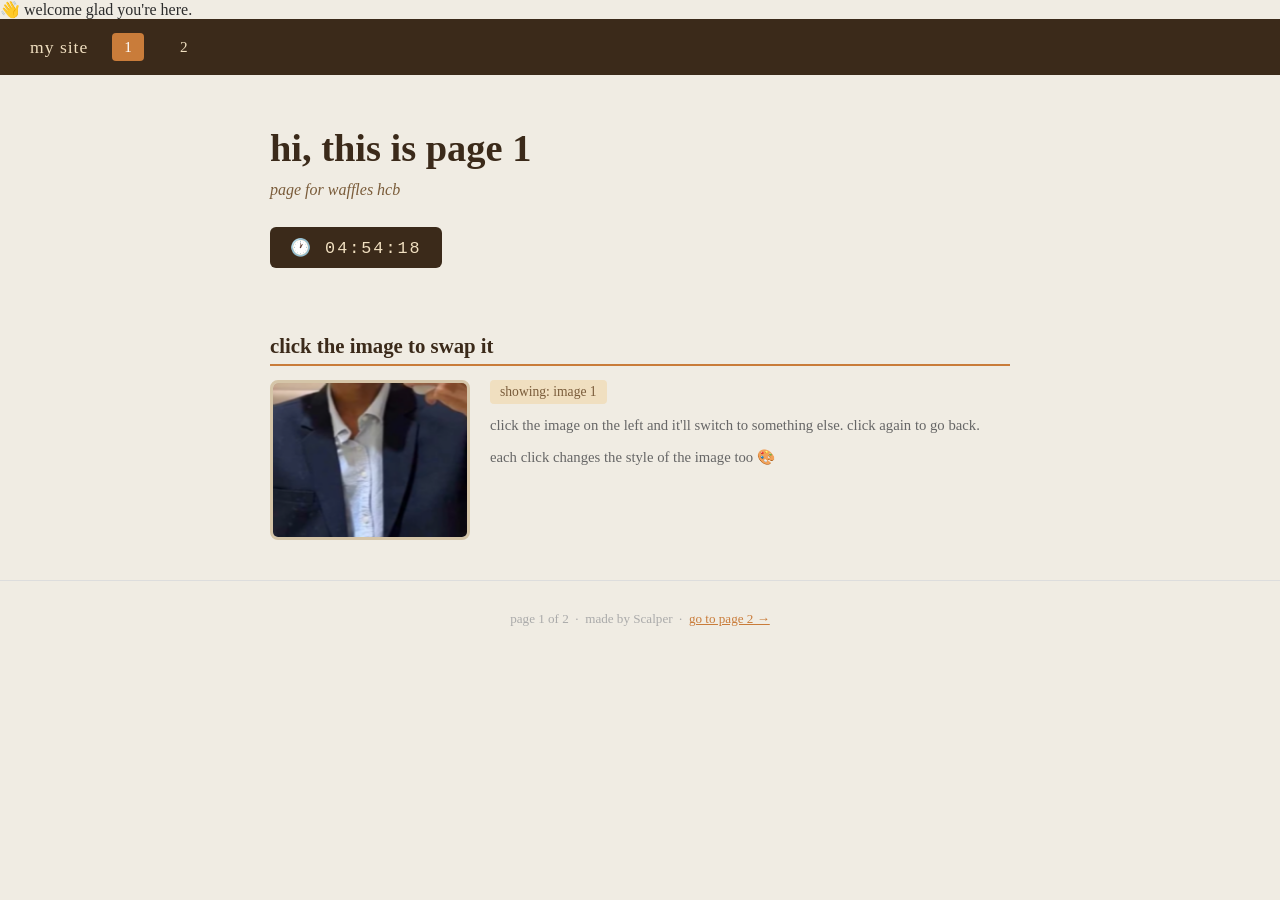
==== index.html @ 583657fc "Rename indexhtml to index.html" ====
<!DOCTYPE html>
<html lang="en">
<head>
  <meta charset="UTF-8" />
  <meta name="viewport" content="width=device-width, initial-scale=1.0"/>
  <title>Waffles</title>
  <link rel="stylesheet" href="style.css" />
</head>
<body>

  <div id="welcome-banner">👋 welcome glad you're here.</div>

  <nav>
    <span>my site</span>
    <a href="index.html" class="active">1</a>
    <a href="page2.html">2</a>
  </nav>

  <div class="hero">
    <h1>hi, this is page 1</h1>
    <p class="sub">page for waffles hcb</p>
    <div class="clock-box" id="clock">loading time...</div>
  </div>

  <div class="section">
    <h2>click the image to swap it</h2>
    <div class="image-section">
      <canvas id="swap-img" width="200" height="160" onclick="swapImage()" title="click to swap!"></canvas>
      <div class="img-info">
        <div id="img-label">showing: landscape</div>
        <p>click the image on the left and it'll switch to something else. click again to go back.</p>
        <p>each click changes the style of the image too 🎨</p>
      </div>
    </div>
  </div>

  <footer>
    page 1 of 2 &nbsp;·&nbsp; made by Scalper &nbsp;·&nbsp;
    <a href="page2.html">go to page 2 →</a>
  </footer>

  <script src="page1.js"></script>
</body>
</html>
---- style.css ----
* {
  box-sizing: border-box;
  margin: 0;
  padding: 0;
}

body {
  background-color: #f0ece3;
  font-family: Georgia, 'Times New Roman', serif;
  color: #2c2c2c;
  min-height: 100vh;
}

nav {
  background-color: #3b2a1a;
  padding: 14px 30px;
  display: flex;
  align-items: center;
  gap: 24px;
}

nav span {
  color: #f0dfc0;
  font-size: 1.1rem;
  letter-spacing: 1px;
}

nav a {
  color: #f0dfc0;
  text-decoration: none;
  font-size: 0.95rem;
  padding: 5px 12px;
  border-radius: 4px;
  transition: background 0.2s;
}

nav a:hover {
  background-color: #5a3e28;
}

nav a.active {
  background-color: #c97c3a;
  color: #fff;
}

.hero {
  padding: 50px 30px 30px;
  max-width: 800px;
  margin: 0 auto;
}

.hero h1 {
  font-size: 2.4rem;
  color: #3b2a1a;
  line-height: 1.2;
  margin-bottom: 10px;
}

.hero p.sub {
  color: #7a5c3a;
  font-size: 1rem;
  margin-bottom: 28px;
  font-style: italic;
}

.section {
  max-width: 800px;
  margin: 0 auto 40px;
  padding: 0 30px;
}

.section h2 {
  font-size: 1.3rem;
  color: #3b2a1a;
  margin-bottom: 14px;
  border-bottom: 2px solid #c97c3a;
  padding-bottom: 6px;
}

.btn {
  display: inline-block;
  margin-top: 14px;
  padding: 9px 20px;
  background: #c97c3a;
  color: #fff;
  border: none;
  border-radius: 5px;
  cursor: pointer;
  font-size: 0.9rem;
  font-family: inherit;
  transition: background 0.2s, transform 0.1s;
}

.btn:hover {
  background: #a8602c;
}

.btn:active {
  transform: scale(0.97);
}

.btn.secondary {
  background: transparent;
  border: 2px solid #c97c3a;
  color: #c97c3a;
  margin-top: 14px;
}

.btn.secondary:hover {
  background: #c97c3a;
  color: #fff;
}

footer {
  text-align: center;
  padding: 30px;
  color: #aaa;
  font-size: 0.82rem;
  border-top: 1px solid #ddd;
  margin-top: 20px;
}

footer a {
  color: #c97c3a;
}

.notification {
  display: none;
  background: #c97c3a;
  color: #fff;
  text-align: center;
  padding: 10px;
  font-size: 0.95rem;
  letter-spacing: 0.5px;
}

.clock-box {
  display: inline-block;
  background: #3b2a1a;
  color: #f0dfc0;
  padding: 10px 20px;
  border-radius: 6px;
  font-size: 1.05rem;
  margin-bottom: 36px;
  font-family: 'Courier New', monospace;
  letter-spacing: 2px;
}

.joke-card {
  background: #fff;
  border: 1px solid #d5c5a8;
  border-radius: 8px;
  padding: 22px 24px;
  min-height: 80px;
}

#joke-text {
  font-size: 1rem;
  line-height: 1.6;
  color: #333;
}

#joke-text.loading {
  color: #aaa;
  font-style: italic;
}

.image-section {
  display: flex;
  gap: 20px;
  align-items: flex-start;
  flex-wrap: wrap;
}

#swap-img {
  width: 200px;
  height: 160px;
  border-radius: 8px;
  border: 3px solid #d5c5a8;
  cursor: pointer;
  transition: border-color 0.2s;
  display: block;
}

#swap-img:hover {
  border-color: #c97c3a;
}

.image-section .img-info {
  flex: 1;
  min-width: 160px;
}

.image-section .img-info p {
  font-size: 0.92rem;
  color: #666;
  margin-bottom: 10px;
  line-height: 1.5;
}

#img-label {
  display: inline-block;
  background: #f0dfc0;
  color: #7a5c3a;
  padding: 4px 10px;
  border-radius: 4px;
  font-size: 0.85rem;
  margin-bottom: 10px;
}

.typing-area {
  width: 100%;
}

#user-input {
  width: 100%;
  padding: 10px 14px;
  border: 2px solid #d5c5a8;
  border-radius: 6px;
  font-size: 1rem;
  font-family: Georgia, serif;
  background: #fff;
  color: #2c2c2c;
  outline: none;
  transition: border-color 0.2s;
  resize: none;
}

#user-input:focus {
  border-color: #c97c3a;
}

#live-preview {
  margin-top: 12px;
  padding: 14px 16px;
  background: #fff;
  border: 1px solid #d5c5a8;
  border-left: 4px solid #c97c3a;
  border-radius: 0 6px 6px 0;
  min-height: 44px;
  font-size: 0.97rem;
  color: #3b2a1a;
  line-height: 1.6;
  transition: color 0.2s;
}

#live-preview.empty {
  color: #bbb;
  font-style: italic;
}

#char-count {
  margin-top: 6px;
  font-size: 0.82rem;
  color: #999;
}

.accordion-item {
  background: #fff;
  border: 1px solid #d5c5a8;
  border-radius: 7px;
  margin-bottom: 10px;
  overflow: hidden;
}

.accordion-header {
  padding: 14px 18px;
  cursor: pointer;
  display: flex;
  justify-content: space-between;
  align-items: center;
  font-size: 1rem;
  color: #3b2a1a;
  user-select: none;
  background: #fdf8f0;
  transition: background 0.15s;
}

.accordion-header:hover {
  background: #f5eedd;
}

.accordion-arrow {
  font-size: 0.9rem;
  color: #c97c3a;
  transition: transform 0.25s;
}

.accordion-arrow.open {
  transform: rotate(90deg);
}

.accordion-body {
  display: none;
  padding: 16px 18px;
  font-size: 0.95rem;
  line-height: 1.65;
  color: #555;
  border-top: 1px solid #ede0c8;
}

.mood-grid {
  display: flex;
  gap: 12px;
  flex-wrap: wrap;
}

.mood-btn {
  padding: 12px 22px;
  border: 2px solid transparent;
  border-radius: 30px;
  cursor: pointer;
  font-size: 0.92rem;
  font-family: Georgia, serif;
  transition: transform 0.15s, box-shadow 0.15s;
}

.mood-btn:hover {
  transform: translateY(-2px);
  box-shadow: 0 4px 12px rgba(0, 0, 0, 0.12);
}

.mood-btn:active {
  transform: scale(0.95);
}

#mood-display {
  margin-top: 18px;
  padding: 18px 22px;
  border-radius: 8px;
  font-size: 1.05rem;
  transition: background 0.4s, color 0.4s;
  background: #f5eedd;
  color: #7a5c3a;
  line-height: 1.6;
  min-height: 60px;
}

.quote-box {
  background: #fff;
  border: 1px solid #d5c5a8;
  border-radius: 8px;
  padding: 22px 24px;
  position: relative;
}

.quote-box::before {
  content: '"';
  font-size: 4rem;
  color: #e8d5b4;
  position: absolute;
  top: 6px;
  left: 14px;
  line-height: 1;
  font-family: Georgia;
}

#quote-text {
  font-size: 1.05rem;
  line-height: 1.65;
  color: #333;
  padding-left: 30px;
  min-height: 50px;
  font-style: italic;
}

#quote-author {
  margin-top: 10px;
  font-size: 0.88rem;
  color: #c97c3a;
  padding-left: 30px;
}

#quote-text.loading {
  color: #bbb;
  font-style: italic;
}

.contact-form {
  background: #fff;
  border: 1px solid #d5c5a8;
  border-radius: 8px;
  padding: 26px 28px;
}

.form-row {
  margin-bottom: 18px;
}

.form-row label {
  display: block;
  font-size: 0.88rem;
  color: #7a5c3a;
  margin-bottom: 5px;
  text-transform: uppercase;
  letter-spacing: 0.5px;
}

.form-row input,
.form-row textarea {
  width: 100%;
  padding: 10px 13px;
  border: 2px solid #d5c5a8;
  border-radius: 5px;
  font-size: 0.97rem;
  font-family: Georgia, serif;
  background: #fdf8f0;
  color: #2c2c2c;
  outline: none;
  transition: border-color 0.2s;
}

.form-row input:focus,
.form-row textarea:focus {
  border-color: #c97c3a;
}

.form-row input.error,
.form-row textarea.error {
  border-color: #c0392b;
  background: #fff5f5;
}

.field-error {
  color: #c0392b;
  font-size: 0.8rem;
  margin-top: 4px;
  display: none;
}

.form-row input.error + .field-error,
.form-row textarea.error + .field-error {
  display: block;
}

#form-success {
  display: none;
  background: #e8f5e9;
  border: 1px solid #a5d6a7;
  border-radius: 6px;
  padding: 14px 18px;
  color: #2e7d32;
  font-size: 0.95rem;
  margin-top: 16px;
}
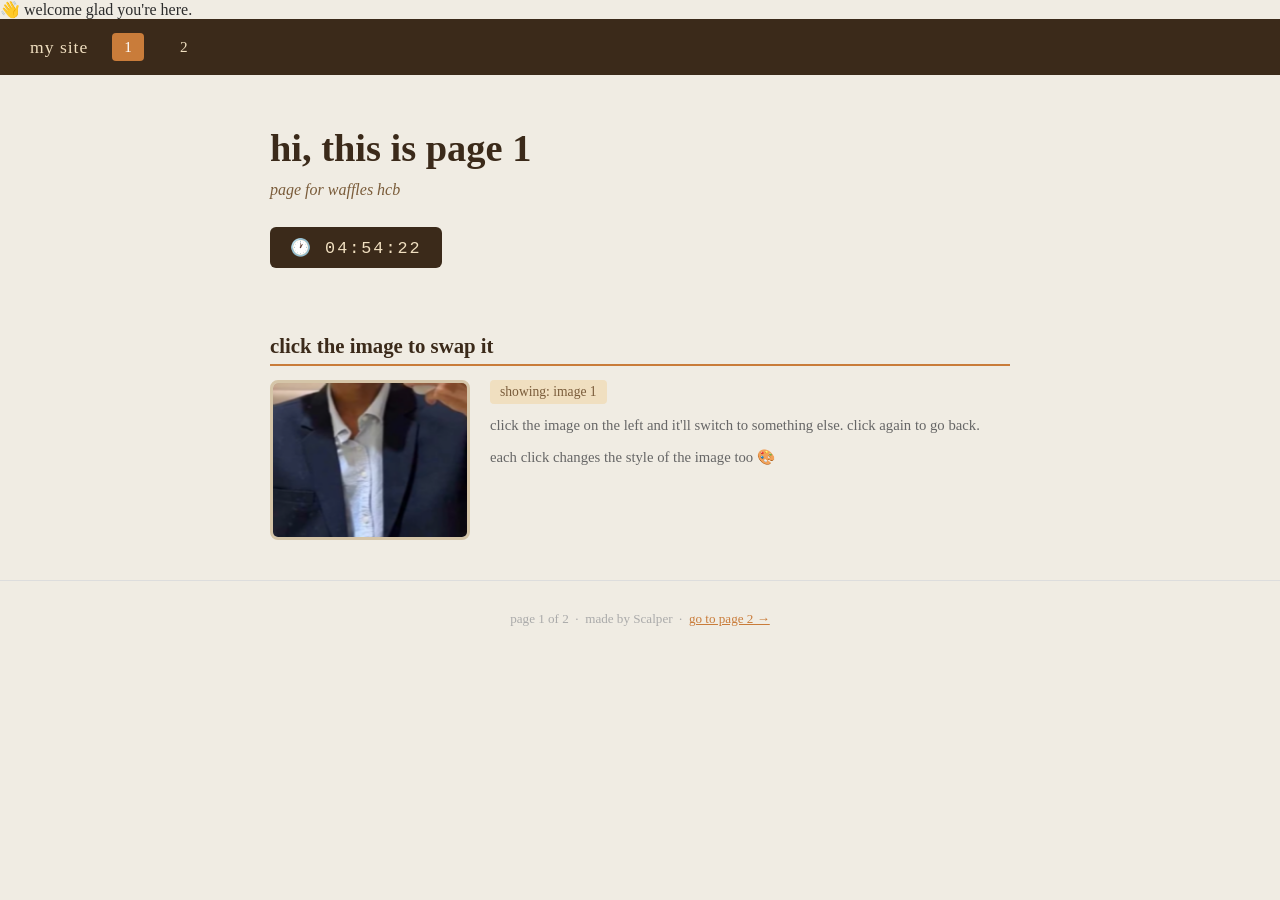
==== commit f21ae866: "Update footer link to page 2" ====
--- a/index.html
+++ b/index.html
@@ -36,7 +36,7 @@
 
   <footer>
     page 1 of 2 &nbsp;·&nbsp; made by Scalper &nbsp;·&nbsp;
-    <a href="page2.html">go to page 2 →</a>
+    <a href="page2/page2.html">go to page 2 →</a>
   </footer>
 
   <script src="page1.js"></script>
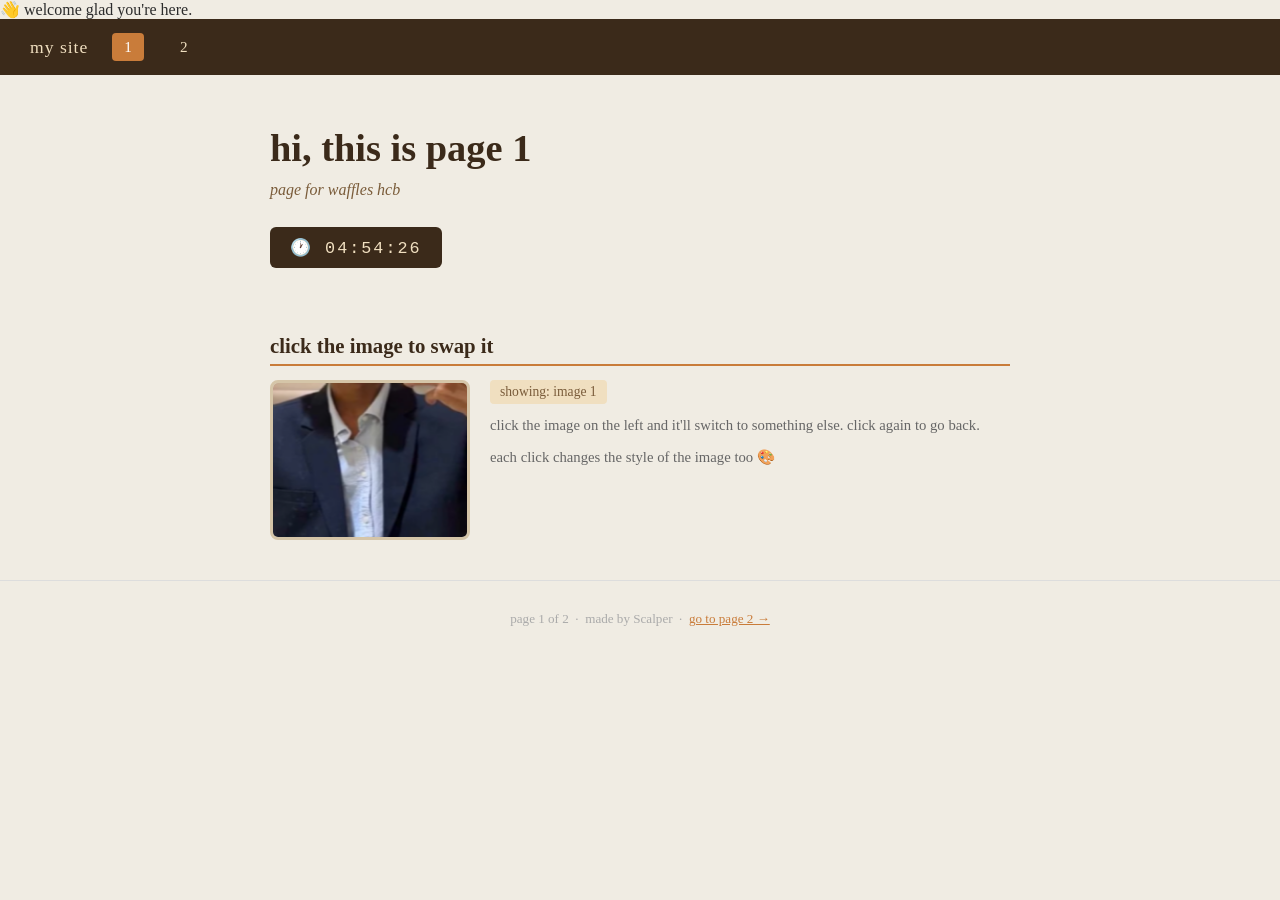
==== commit fc582eb1: "Update index.html" ====
--- a/index.html
+++ b/index.html
@@ -13,7 +13,7 @@
   <nav>
     <span>my site</span>
     <a href="index.html" class="active">1</a>
-    <a href="page2.html">2</a>
+    <a href="page2/index.html">2</a>
   </nav>
 
   <div class="hero">
